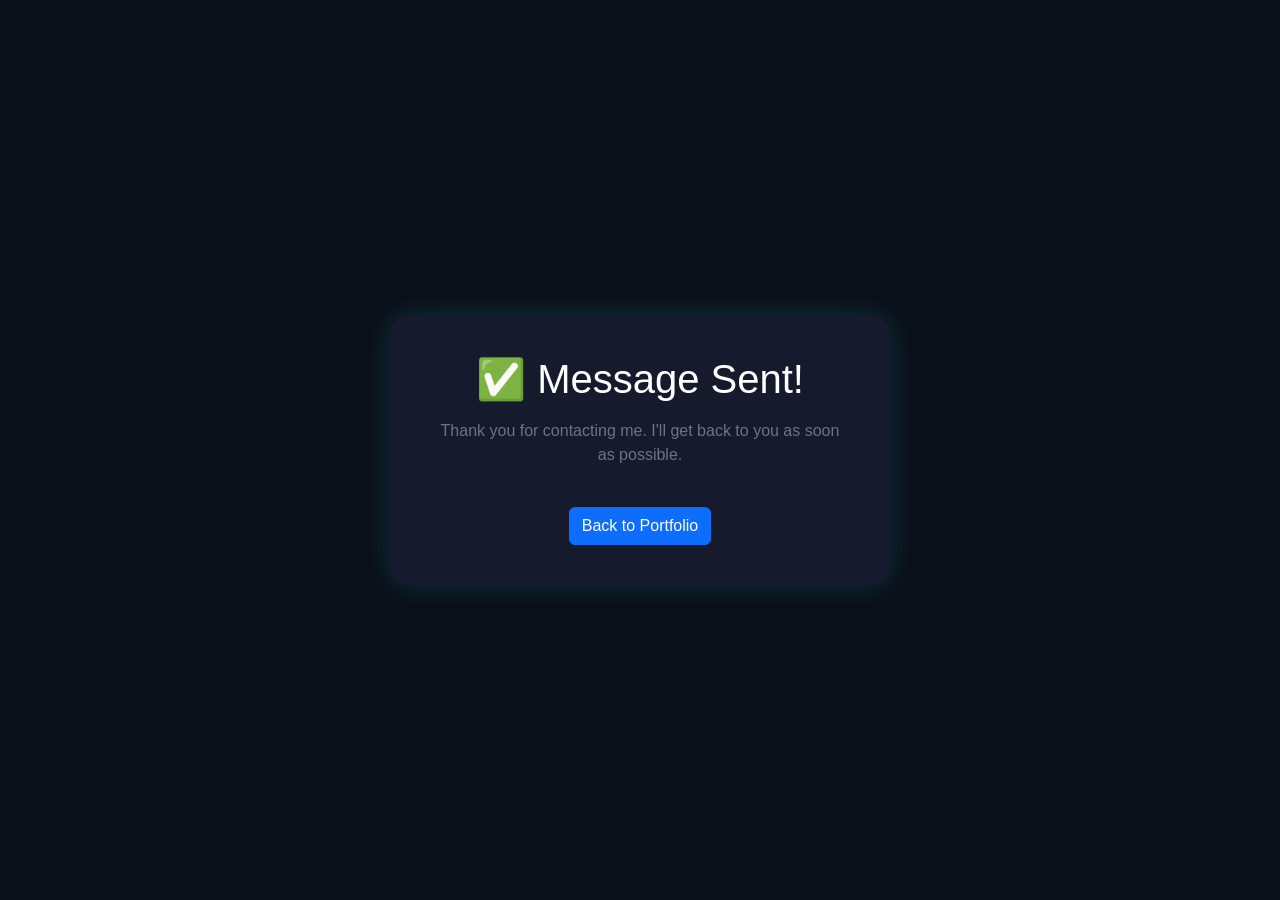
==== thank-you.html @ c97819df "added file" ====
<!DOCTYPE html>
<html lang="en">
<head>
<meta charset="UTF-8">
<meta name="viewport" content="width=device-width, initial-scale=1.0">
<title>Thank You</title>

<link href="https://cdn.jsdelivr.net/npm/bootstrap@5.3.3/dist/css/bootstrap.min.css" rel="stylesheet">

<style>
body{
background:#0b0f19;
color:white;
display:flex;
justify-content:center;
align-items:center;
height:100vh;
font-family:Poppins,sans-serif;
text-align:center;
}

.box{
max-width:500px;
padding:40px;
background:#151b2d;
border-radius:20px;
box-shadow:0 0 30px rgba(0,255,255,.15);
}

a{
text-decoration:none;
}
</style>
</head>

<body>

<div class="box">
<h1>✅ Message Sent!</h1>

<p class="text-secondary mt-3">
Thank you for contacting me.
I'll get back to you as soon as possible.
</p>

<a href="index.html" class="btn btn-primary mt-4">
Back to Portfolio
</a>

</div>

</body>
</html>
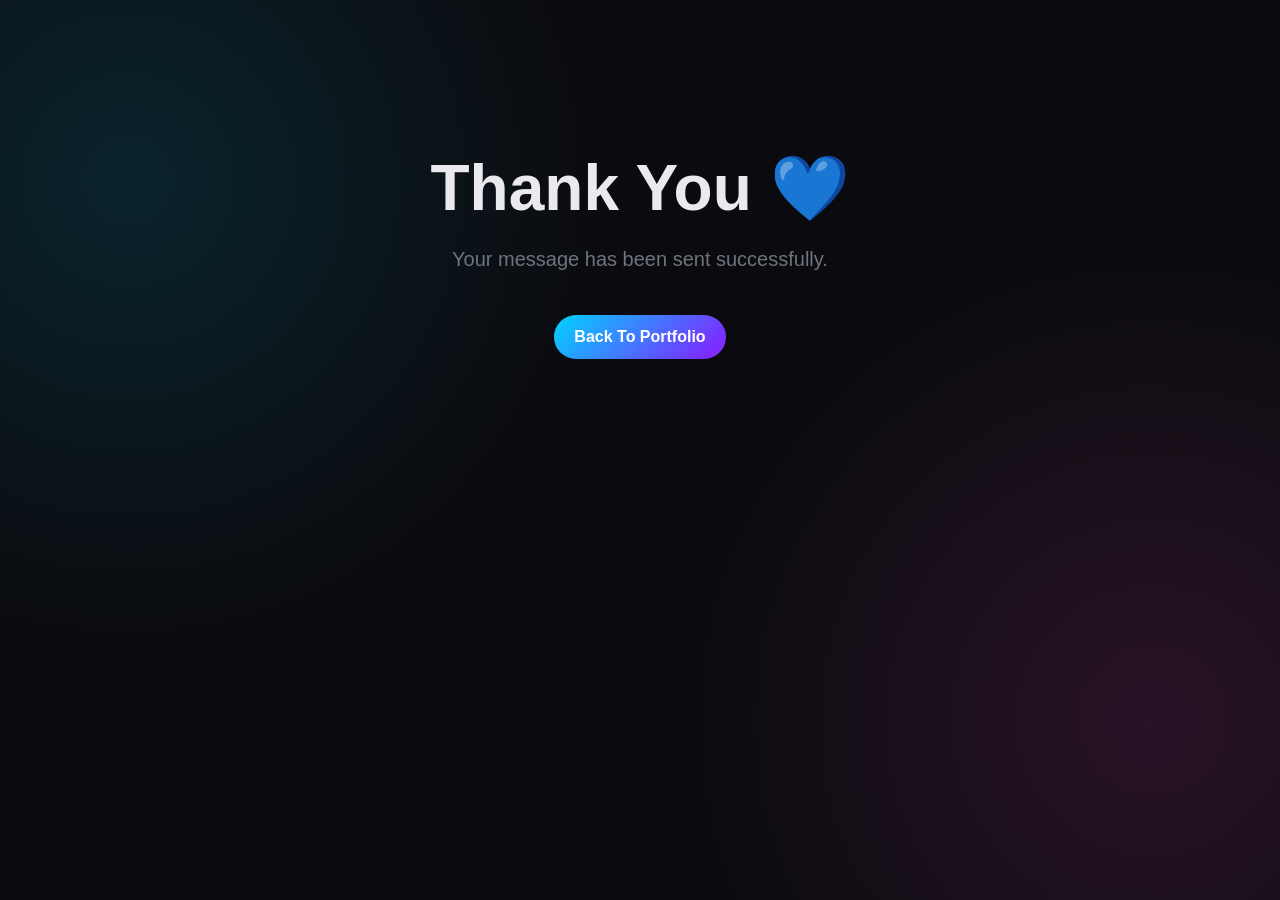
==== commit 70a08387: "updated logic" ====
--- a/thank-you.html
+++ b/thank-you.html
@@ -3,51 +3,33 @@
 <head>
 <meta charset="UTF-8">
 <meta name="viewport" content="width=device-width, initial-scale=1.0">
-<title>Thank You</title>
+
+<title>Thank You | Dhriti Yadav</title>
 
 <link href="https://cdn.jsdelivr.net/npm/bootstrap@5.3.3/dist/css/bootstrap.min.css" rel="stylesheet">
 
-<style>
-body{
-background:#0b0f19;
-color:white;
-display:flex;
-justify-content:center;
-align-items:center;
-height:100vh;
-font-family:Poppins,sans-serif;
-text-align:center;
-}
+<link rel="stylesheet" href="boots.css">
 
-.box{
-max-width:500px;
-padding:40px;
-background:#151b2d;
-border-radius:20px;
-box-shadow:0 0 30px rgba(0,255,255,.15);
-}
-
-a{
-text-decoration:none;
-}
-</style>
 </head>
 
 <body>
 
-<div class="box">
-<h1>✅ Message Sent!</h1>
+<div class="container text-center" style="padding-top:150px;">
 
-<p class="text-secondary mt-3">
-Thank you for contacting me.
-I'll get back to you as soon as possible.
+<h1 class="display-3 fw-bold">
+Thank You 💙
+</h1>
+
+<p class="lead text-secondary mt-3">
+Your message has been sent successfully.
 </p>
 
-<a href="index.html" class="btn btn-primary mt-4">
-Back to Portfolio
+<a href="index.html" class="btn btn-gradient mt-4">
+Back To Portfolio
 </a>
 
 </div>
 
+
 </body>
 </html>
--- a/boots.css
+++ b/boots.css
@@ -0,0 +1,565 @@
+/* Base Theme & Variables */
+:root {
+  --bg: #0b0b0f;
+  --bg-2: #111218;
+  --glass: rgba(255, 255, 255, 0.05);
+  --border: rgba(255, 255, 255, 0.1);
+  --text: #e9e9ee;
+  --muted: #9aa0ad;
+  /* Dhriti's Signature Gradient: Deep Blue to Vibrant Purple */
+  --grad: linear-gradient(135deg, #3a86ff, #8338ec 60%, #ff006e);
+}
+
+* { box-sizing: border-box; }
+html, body { height: 100%; margin: 0; padding: 0; }
+
+body {
+  font-family: "Poppins", sans-serif;
+  background: radial-gradient(1000px 500px at 80% 10%, rgba(58, 134, 255, 0.15), transparent),
+              var(--bg);
+  color: var(--text);
+  scroll-behavior: smooth;
+  line-height: 1.6;
+}
+
+/* Navbar */
+.blur-nav {
+  backdrop-filter: blur(12px);
+  background: rgba(11, 11, 15, 0.7);
+  border-bottom: 1px solid transparent;
+  transition: all 0.3s ease;
+}
+
+.navbar.scrolled {
+  background: rgba(11, 11, 15, 0.95);
+  border-bottom-color: var(--border);
+}
+
+/* Hero Section */
+.hero {
+  min-height: 100vh;
+  padding-top: 80px;
+  position: relative;
+  overflow: hidden;
+}
+
+.hero-title .stroke {
+  -webkit-text-stroke: 1px #fff;
+  color: transparent;
+}
+
+.profile-image {
+  width: 350px;
+  height: 350px;
+  border-radius: 50%;
+  object-fit: cover;
+  border: 4px solid var(--border);
+  box-shadow: 0 0 30px rgba(58, 134, 255, 0.3);
+  transition: transform 0.5s ease;
+}
+
+.profile-image:hover {
+  transform: scale(1.03) rotate(2deg);
+  border-color: #8338ec;
+}
+
+/* Cards & Glassmorphism */
+.glass {
+  background: var(--glass);
+  backdrop-filter: blur(10px);
+  border: 1px solid var(--border);
+  border-radius: 20px;
+  transition: all 0.3s ease;
+}
+
+.project.card {
+  border: none;
+  background: rgba(255, 255, 255, 0.03);
+  overflow: hidden;
+}
+
+.project.card:hover {
+  transform: translateY(-10px);
+  background: rgba(255, 255, 255, 0.07);
+  border-color: rgba(58, 134, 255, 0.5);
+}
+
+/* Buttons */
+.btn-gradient {
+  background: var(--grad);
+  color: #fff !important;
+  font-weight: 600;
+  border: none;
+  border-radius: 50px;
+  padding: 10px 25px;
+  transition: transform 0.3s ease, box-shadow 0.3s ease;
+}
+
+.btn-gradient:hover {
+  transform: translateY(-3px);
+  box-shadow: 0 10px 20px rgba(131, 56, 236, 0.4);
+}
+
+/* Skills Progress */
+.progress {
+  background: rgba(255, 255, 255, 0.1);
+  height: 8px;
+  border-radius: 10px;
+}
+
+.progress-bar {
+  transition: width 1.5s cubic-bezier(0.1, 0.5, 0.5, 1);
+}
+
+/* Animations */
+.reveal {
+  opacity: 0;
+  transform: translateY(30px);
+  transition: all 0.8s ease-out;
+}
+
+.revealed {
+  opacity: 1;
+  transform: translateY(0);
+}
+
+.bg-dark-2 { background-color: var(--bg-2); }
+.section-padding { padding: 100px 0; }
+
+/* Certification Icon Styling */
+#certifications .bi {
+  background: var(--grad);
+  -webkit-background-clip: text;
+  -webkit-text-fill-color: transparent;
+  filter: drop-shadow(0 0 10px rgba(131, 56, 236, 0.3));
+}
+
+/* Coding Profile Button Hover */
+.btn-outline-light:hover {
+  background: var(--grad);
+  border-color: transparent;
+  color: #fff !important;
+  transform: translateY(-2px);
+  box-shadow: 0 5px 15px rgba(58, 134, 255, 0.3);
+
+
+}
+
+.btn-gradient {
+  background: linear-gradient(135deg,#3a86ff,#8338ec,#ff006e);
+  color:white;
+  border:none;
+  border-radius:30px;
+  padding:10px 20px;
+}
+
+/* Adjusting Card heights for uniformity */
+#certifications .glass {
+  display: flex;
+  flex-direction: column;
+  justify-content: center;
+  transition: transform 0.3s ease, border-color 0.3s ease;
+}
+
+#certifications .glass:hover {
+  transform: scale(1.02);
+  border-color: #8338ec;
+}
+.reveal, .reveal-delay-1, .reveal-delay-2, .reveal-delay-3 {
+  opacity: 1 !important;
+  transform: translateY(0) !important;
+  visibility: visible !important;
+}
+
+  .nav-link {
+  color: var(--text) !important;
+  margin: 0 10px;
+}
+
+/* Project Image Styling */
+.project.card .card-img-top {
+  height: 200px; /* Fixed height for uniformity */
+  object-fit: cover; /* Prevents stretching */
+  filter: grayscale(20%) brightness(0.8); /* Blends with dark theme */
+  transition: all 0.5s ease;
+  border-bottom: 1px solid var(--border);
+}
+
+/* Hover Effect for Project Images */
+.project.card:hover .card-img-top {
+  filter: grayscale(0%) brightness(1);
+  transform: scale(1.05);
+}
+
+/* Fix for Profile Image Border */
+.profile-image {
+  border: 4px solid var(--border); 
+  box-shadow: 0 0 30px rgba(58, 134, 255, 0.3); 
+}
+
+/* Skills Badge Container */
+.skills-container {
+    padding: 20px;
+    display: flex;
+    flex-direction: column;
+    gap: 25px;
+    align-items: center;
+}
+
+.skill-category {
+    width: 100%;
+    text-align: center;
+}
+
+.skill-category h5 {
+    color: var(--muted);
+    font-size: 0.9rem;
+    text-transform: uppercase;
+    letter-spacing: 2px;
+    margin-bottom: 15px;
+}
+
+/* The Flexbox magic for the badges */
+.badge-wrapper {
+    display: flex;
+    flex-wrap: wrap;
+    justify-content: center;
+    gap: 12px; /* Spacing between badges */
+}
+
+.badge-wrapper img {
+    height: 28px; /* Standard height for "for-the-badge" style */
+    transition: transform 0.2s ease;
+}
+
+.badge-wrapper img:hover {
+    transform: translateY(-3px);
+}
+
+/* Contact Form Styling */
+.form-control:focus {
+    background: rgba(255, 255, 255, 0.1);
+    color: white;
+    border-color: #8338ec;
+    box-shadow: 0 0 10px rgba(131, 56, 236, 0.2);
+}
+
+.form-control::placeholder {
+    color: var(--muted);
+    opacity: 0.7;
+}
+
+#contact .bi {
+    color: #3a86ff;
+    font-size: 1.2rem;
+}
+#graphic-design .glass {
+    height: 100%;
+    transition: all 0.3s ease;
+}
+
+#graphic-design .glass:hover {
+    transform: translateY(-8px);
+    border-color: #8338ec;
+}
+
+#graphic-design h5 {
+    color: white;
+    margin-bottom: 10px;
+}
+
+#graphic-design p {
+    color: var(--muted);
+}
+
+#graphic-design .btn-gradient {
+    margin-top: 10px;
+}
+
+
+
+/* Better Gradient */
+:root{
+  --grad: linear-gradient(
+    135deg,
+    #00d4ff,
+    #7b2cff 55%,
+    #ff4ecd
+  );
+}
+
+
+/* Body Glow Upgrade */
+
+body{
+
+background:
+radial-gradient(
+circle at 10% 20%,
+rgba(0,212,255,0.12),
+transparent 35%
+),
+radial-gradient(
+circle at 90% 80%,
+rgba(255,78,205,0.12),
+transparent 35%
+),
+var(--bg);
+
+}
+
+
+
+/* Glass Premium Shine */
+
+.glass{
+
+position:relative;
+overflow:hidden;
+
+}
+
+
+.glass::before{
+
+content:"";
+
+position:absolute;
+
+top:0;
+left:-100%;
+
+width:50%;
+height:100%;
+
+background:
+linear-gradient(
+120deg,
+transparent,
+rgba(255,255,255,0.12),
+transparent
+);
+
+transition:.6s;
+
+}
+
+
+.glass:hover::before{
+
+left:120%;
+
+}
+
+
+
+
+/* Profile Floating Animation */
+
+.profile-image{
+
+animation:
+floatImage 5s ease-in-out infinite;
+
+}
+
+
+
+@keyframes floatImage{
+
+0%,100%{
+
+transform:translateY(0);
+
+}
+
+50%{
+
+transform:translateY(-15px);
+
+}
+
+}
+
+
+
+
+/* Hero Glow */
+
+.hero-glow{
+
+position:absolute;
+
+width:500px;
+height:500px;
+
+background:
+radial-gradient(
+circle,
+rgba(123,44,255,.25),
+transparent 65%
+);
+
+right:-150px;
+top:100px;
+
+filter:blur(40px);
+
+animation:pulseGlow 5s infinite;
+
+}
+
+
+
+@keyframes pulseGlow{
+
+0%,100%{
+
+opacity:.5;
+
+}
+
+50%{
+
+opacity:1;
+
+}
+
+}
+
+
+
+
+/* Project Card Animation */
+
+
+.project.card{
+
+transition:
+transform .4s ease,
+box-shadow .4s ease;
+
+}
+
+
+
+.project.card:hover{
+
+transform:
+translateY(-12px)
+scale(1.02);
+
+
+box-shadow:
+
+0 25px 50px
+rgba(123,44,255,.35);
+
+}
+
+
+
+/* Button Glow */
+
+
+.btn-gradient{
+
+background:
+linear-gradient(
+135deg,
+#00d4ff,
+#7b2cff,
+#ff4ecd
+);
+
+background-size:200%;
+
+animation:
+gradientMove 4s infinite;
+
+}
+
+
+
+@keyframes gradientMove{
+
+0%{
+
+background-position:left;
+
+}
+
+
+50%{
+
+background-position:right;
+
+}
+
+
+100%{
+
+background-position:left;
+
+}
+
+}
+
+
+
+/* Navbar Logo */
+
+.navbar-brand{
+
+font-size:28px;
+
+background:var(--grad);
+
+-webkit-background-clip:text;
+
+color:transparent!important;
+
+}
+
+
+
+/* Section Heading */
+
+.display-5{
+
+letter-spacing:-1px;
+
+}
+
+
+
+/* Links Smooth */
+
+a{
+
+transition:.3s ease;
+
+}
+
+
+
+a:hover{
+
+text-decoration:none;
+
+}
+
+
+
+/* Mobile Fix */
+
+@media(max-width:768px){
+
+.profile-image{
+
+width:260px;
+height:260px;
+
+}
+
+}
